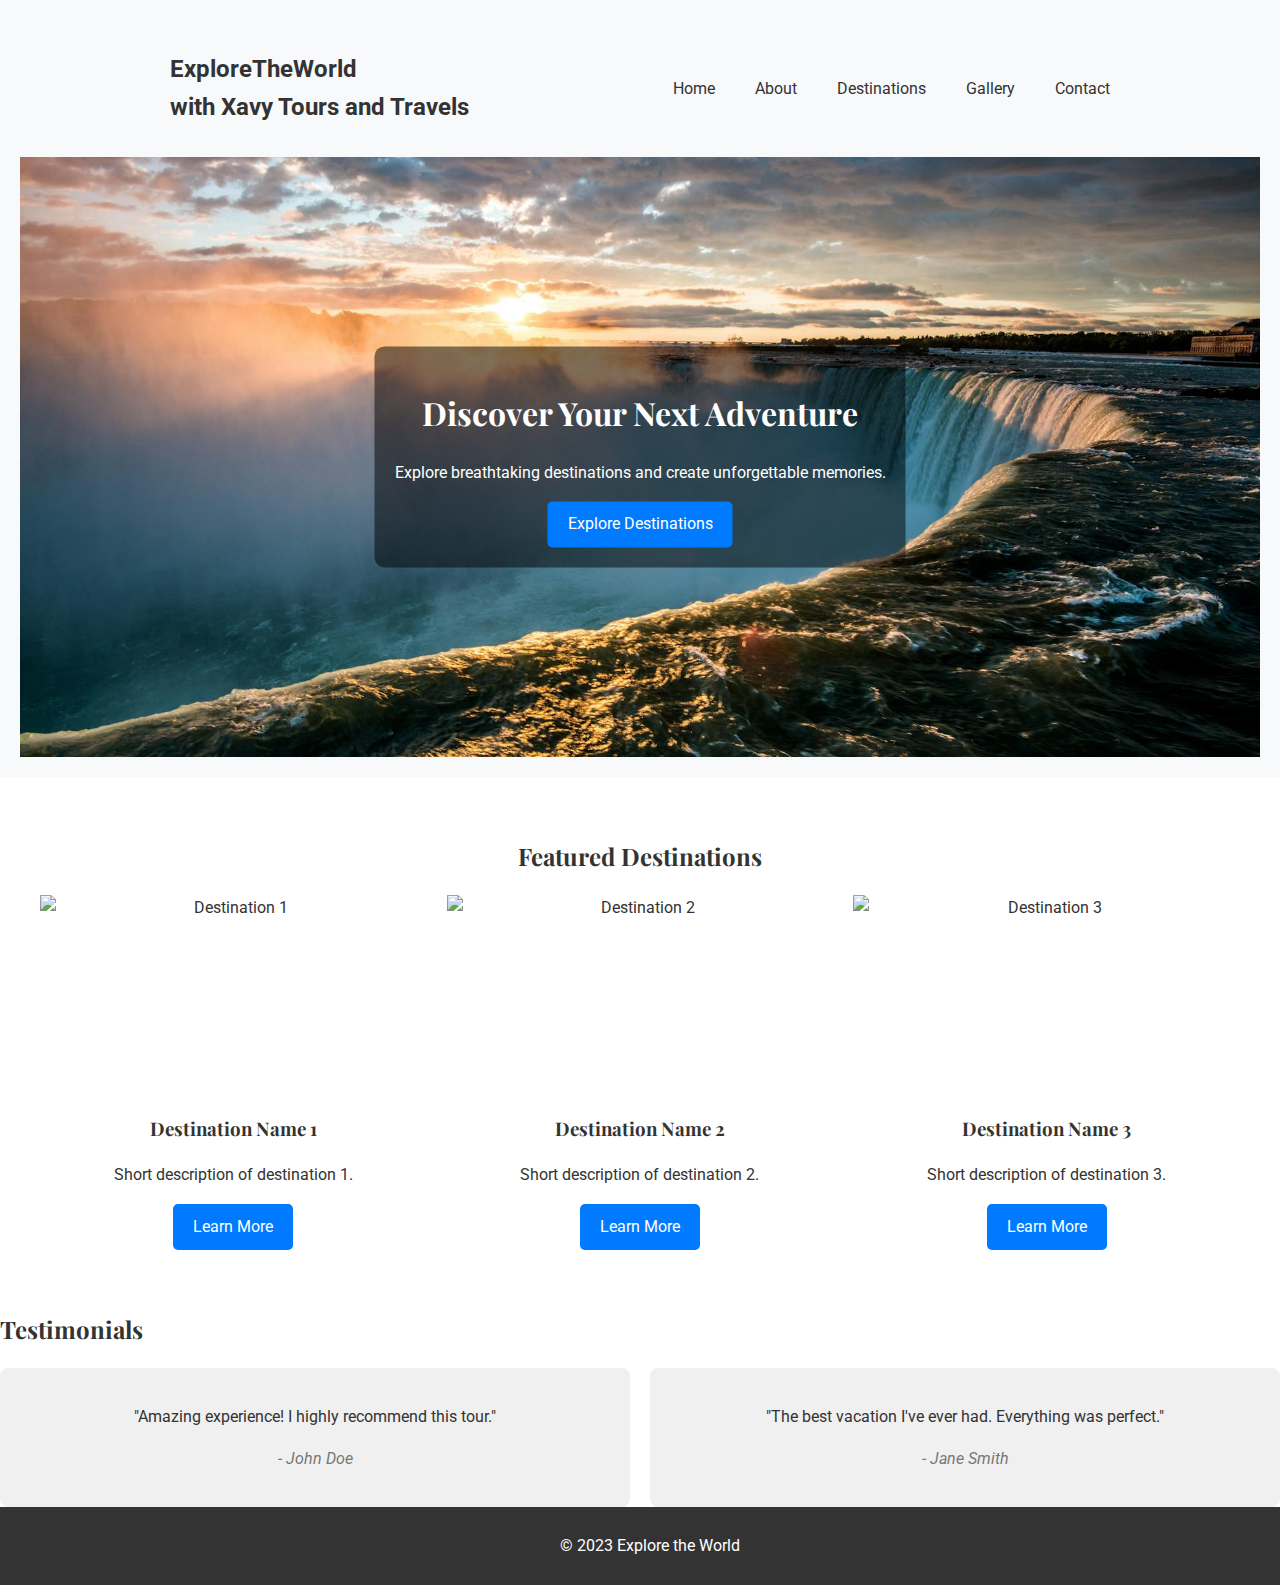
==== index.html @ eecb1998 "Update index.html" ====
<!DOCTYPE html>
<html lang="en">
<head>
    <meta charset="UTF-8">
    <meta name="viewport" content="width=device-width, initial-scale=1.0">
    <title>Explore the World - Tourism Website</title>
    <link rel="stylesheet" href="styles/style.css">
    <link rel="preconnect" href="https://fonts.googleapis.com">
    <link rel="preconnect" href="https://fonts.gstatic.com" crossorigin>
    <link href="https://fonts.googleapis.com/css2?family=Playfair+Display:wght@400;700&family=Roboto:wght@400;700&display=swap" rel="stylesheet">
</head>
<body>

    <header>
        <nav>
            <div class="logo">
                <a href="index.html">ExploreTheWorld
                <br> <span>with Xavy Tours and Travels</span>
                </a>
            </div>
            <div class="menu-toggle">
               <span></span>
               <span></span>
               <span></span>
             </div>
            <ul>
                <li><a href="index.html">Home</a></li>
                <li><a href="about.html">About</a></li>
                <li><a href="destinations.html">Destinations</a></li>
                <li><a href="gallery.html">Gallery</a></li>
                <li><a href="contact.html">Contact</a></li>
            </ul>
        </nav>
        <div class="hero">
            <img src="images/pexels-sergey-pesterev-69811391-14578422.jpg" alt="Hero Image" class="hero-image"> <div class="hero-content">
                <h1>Discover Your Next Adventure</h1>
                <p>Explore breathtaking destinations and create unforgettable memories.</p>
                <a href="#featured-destinations" class="btn">Explore Destinations</a>
            </div>
        </div>
    </header>

    <main>
        <section id="featured-destinations" class="featured-destinations">
            <h2>Featured Destinations</h2>
            <div class="destination-grid">
                <div class="destination">
                    <img src="images/destination1.jpg" alt="Destination 1"> <h3>Destination Name 1</h3> <p>Short description of destination 1.</p> <a href="#" class="btn">Learn More</a>
                </div>
                <div class="destination">
                    <img src="images/destination2.jpg" alt="Destination 2"> <h3>Destination Name 2</h3> <p>Short description of destination 2.</p> <a href="#" class="btn">Learn More</a>
                </div>
                <div class="destination">
                    <img src="images/destination3.jpg" alt="Destination 3"> <h3>Destination Name 3</h3> <p>Short description of destination 3.</p> <a href="#" class="btn">Learn More</a>
                </div>
            </div>
        </section>

        <section class="testimonials">
          <h2>Testimonials</h2>
          <div class="testimonial-grid">
            <div class="testimonial">
              <p>"Amazing experience! I highly recommend this tour."</p>
              <p class="testimonial-author">- John Doe</p>
            </div>
            <div class="testimonial">
              <p>"The best vacation I've ever had. Everything was perfect."</p>
              <p class="testimonial-author">- Jane Smith</p>
            </div>
          </div>
        </section>
    </main>

    <footer>
        <p>&copy; 2023 Explore the World</p>
    </footer>
<script src="js/script.js"></script>
</body>
</html>
---- styles/style.css ----
/* Basic resets and general styles */
body {
    font-family: 'Roboto', sans-serif; /* Use your chosen font */
    margin: 0;
    line-height: 1.6;
    color: #333;
}

h1, h2, h3 {
    font-family: 'Playfair Display', serif; /* Use a heading font */
    font-weight: 700;
}

img {
    max-width: 100%;
    display: block;
}

.btn {
    display: inline-block;
    padding: 10px 20px;
    background-color: #007bff; /* Example button color */
    color: #fff;
    text-decoration: none;
    border-radius: 5px;
}

/* Header and Navigation */
header {
    background: #f8f9fa;
    padding: 20px;
}
nav {
    display: flex;
    justify-content: space-between;
    align-items: center;
    padding: 20px;
    max-width: 960px;
    margin: 0 auto;
    position: relative;
    z-index: 10; /* Ensure nav is above other elements */
}

.menu-toggle {
    display: none;
    cursor: pointer;
    font-size: 1.5em;
    padding: 10px;
    position: absolute;
    top: 20px; /* Increased top margin */
    right: 20px; /* Increased right margin */
    z-index: 11;
    background-color: rgba(255, 255, 255, 0.5); /* Add a background for better visibility */
    border-radius: 5px; /* Add some border radius */
}
.logo a {
    font-size: 1.5em;
    font-weight: bold;
    text-decoration: none;
    color: #333;
}
nav ul {
    list-style: none;
    padding: 0;
    margin: 0;
    display: flex;
}
nav li {
    margin-left: 20px;
}
nav a {
    text-decoration: none;
    color: #333;
}

/* Hero Section */
.hero {
    position: relative;
    overflow: hidden; /* Prevent image overflow */
}

.hero-image {
    width: 100%;
    height: 600px;
    object-fit: cover;
}

.hero-content {
    position: absolute;
    top: 50%;
    left: 50%;
    transform: translate(-50%, -50%);
    color: white;
    text-align: center;
    background: rgba(0, 0, 0, 0.5); /* Semi-transparent background */
    padding: 20px;
    border-radius: 10px;
}

/* Featured Destinations */
.featured-destinations {
    padding: 40px;
    text-align: center;
}
.destination-grid {
    display: grid;
    grid-template-columns: repeat(auto-fit, minmax(300px, 1fr)); /* Responsive grid */
    gap: 20px;
    margin-top: 20px;
}
.destination img {
    height: 200px;
    object-fit: cover;
}
.testimonial-grid {
  display: grid;
  grid-template-columns: repeat(auto-fit, minmax(300px, 1fr));
  gap: 20px;
  margin-top: 20px;
}
.testimonial {
  background-color: #f0f0f0;
  padding: 20px;
  border-radius: 8px;
  text-align: center;
}

.testimonial-author {
  font-style: italic;
  margin-top: 10px;
  color: #777;
}

/* Footer */
footer {
    background-color: #333;
    color: #fff;
    text-align: center;
    padding: 10px;
    position: relative;
    bottom: 0;
    width: 100%;
}
/* About Page Styles */
.about-hero {
    position: relative;
    overflow: hidden;
}

.about-hero img {
    width: 100%;
    height: 400px; /* Adjust height as needed */
    object-fit: cover;
}

.about-hero-content {
    position: absolute;
    top: 50%;
    left: 50%;
    transform: translate(-50%, -50%);
    color: white;
    text-align: center;
    background: rgba(0, 0, 0, 0.5);
    padding: 20px;
    border-radius: 10px;
    width: 100%;
}
.about-content {
    padding: 40px;
    max-width: 960px;
    margin: 0 auto;
}

.about-section {
    margin-bottom: 30px;
}

.about-section h2 {
    margin-bottom: 15px;
}

.about-section ul {
    list-style-type: disc; /* Use bullet points for lists */
    padding-left: 20px;
}
.team-grid {
  display: grid;
  grid-template-columns: repeat(auto-fit, minmax(250px, 1fr));
  gap: 20px;
}

.team-member {
  text-align: center;
  border: 1px solid #ddd;
  padding: 20px;
  border-radius: 8px;
}

.team-member img {
  width: 150px;
  height: 150px;
  border-radius: 50%;
  object-fit: cover;
  margin-bottom: 10px;
}

/* Destinations Page Styles */
.destinations-hero {
  position: relative;
  overflow: hidden;
}

.destinations-hero img {
  width: 100%;
  height: 400px;
  object-fit: cover;
}

.destinations-hero-content {
  position: absolute;
  top: 50%;
  left: 50%;
  transform: translate(-50%, -50%);
  color: white;
}
    /* Navigation Styles */
nav {
    display: flex;
    justify-content: space-between;
    align-items: center;
    padding: 20px;
    max-width: 960px;
    margin: 0 auto;
    position: relative; /* Needed for positioning the menu button */
}

.logo a {
    font-size: 1.5em;
    font-weight: bold;
    text-decoration: none;
    color: #333;
}

nav ul {
    list-style: none;
    padding: 0;
    margin: 0;
    display: flex;
}

nav li {
    margin-left: 20px;
}

nav a {
    text-decoration: none;
    color: #333;
    display: block; /* Important for touch targets on mobile */
    padding: 10px; /* Add some padding for touch targets */
}

/* Mobile Navigation Styles */
.menu-toggle {
    display: none; /* Hide the menu button by default on larger screens */
    cursor: pointer;
    font-size: 1.5em;
    padding: 10px;
    position: absolute;
    top: 10px;
    right: 10px;
}

/* Style the hamburger icon (you can use an image or create it with CSS) */
.menu-toggle span {
  display: block;
  width: 25px;
  height: 3px;
  background-color: #333;
  margin: 5px auto;
}

@media (max-width: 768px) { /* Adjust breakpoint as needed */
    nav ul {
        display: none; /* Hide the full menu on smaller screens */
        flex-direction: column; /* Stack the menu items vertically */
        position: absolute;
        top: 60px; /* Adjust as needed */
        left: 0;
        width: 100%;
        background-color: #f8f9fa; /* Match header background */
        box-shadow: 0 2px 4px rgba(0, 0, 0, 0.1); /* Add a subtle shadow */
        text-align: center;
    }

    nav li {
        margin: 0;
        border-bottom: 1px solid #ddd; /* Add separators between list items */
    }

    .menu-toggle {
        display: block; /* Show the menu button on smaller screens */
    }

    nav ul.active { /* Show the menu when the button is clicked */
        display: flex;
    }
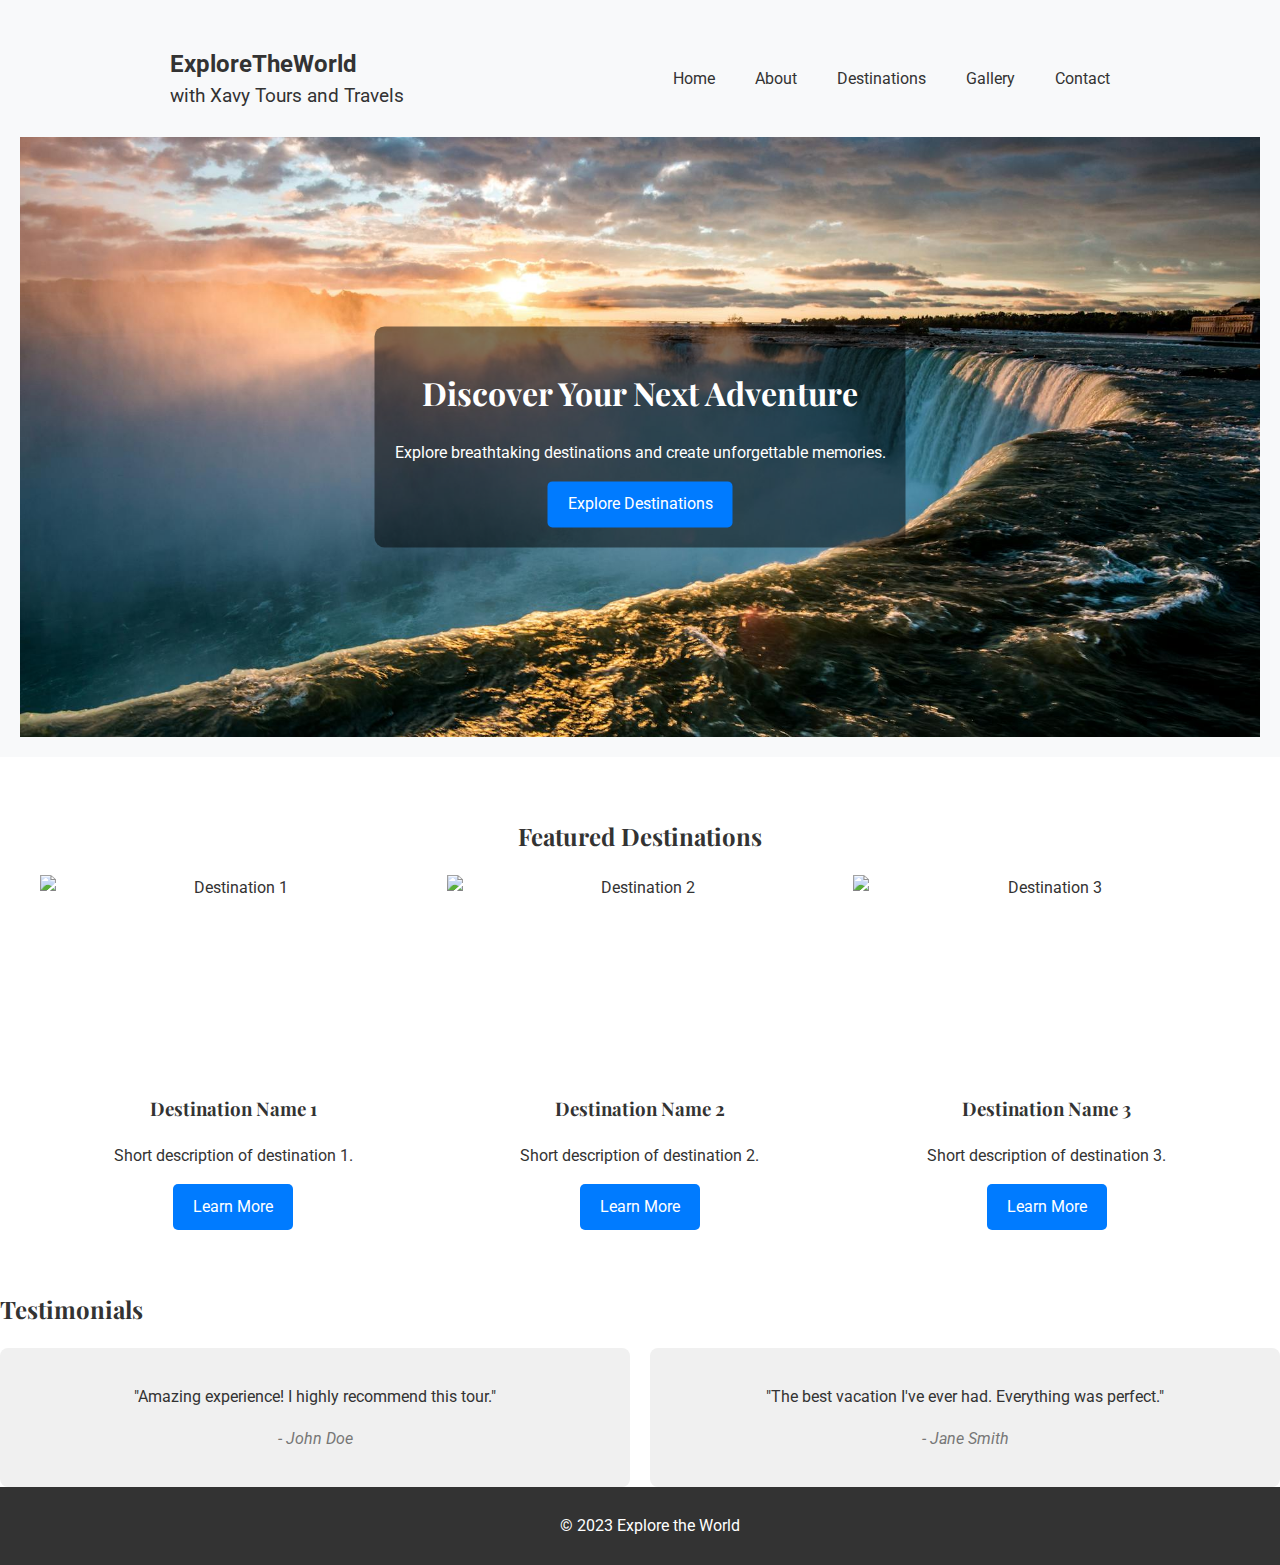
==== commit b5923fcc: "Update index.html" ====
--- a/index.html
+++ b/index.html
@@ -15,7 +15,7 @@
         <nav>
             <div class="logo">
                 <a href="index.html">ExploreTheWorld
-                <br> <span>with Xavy Tours and Travels</span>
+                <br> <span class="logo-subtitle">with Xavy Tours and Travels</span>
                 </a>
             </div>
             <div class="menu-toggle">
--- a/styles/style.css
+++ b/styles/style.css
@@ -56,8 +56,16 @@
 .logo a {
     font-size: 1.5em;
     font-weight: bold;
-    text-decoration: none;
-    color: #333;
+    color: #333;
+    text-decoration: none;
+    display: block;
+    line-height: 1.2;
+}
+.logo-subtitle {
+    font-size: 0.8em;
+    font-weight: normal;
+    display: block;
+    margin-top: 5px;
 }
 nav ul {
     list-style: none;
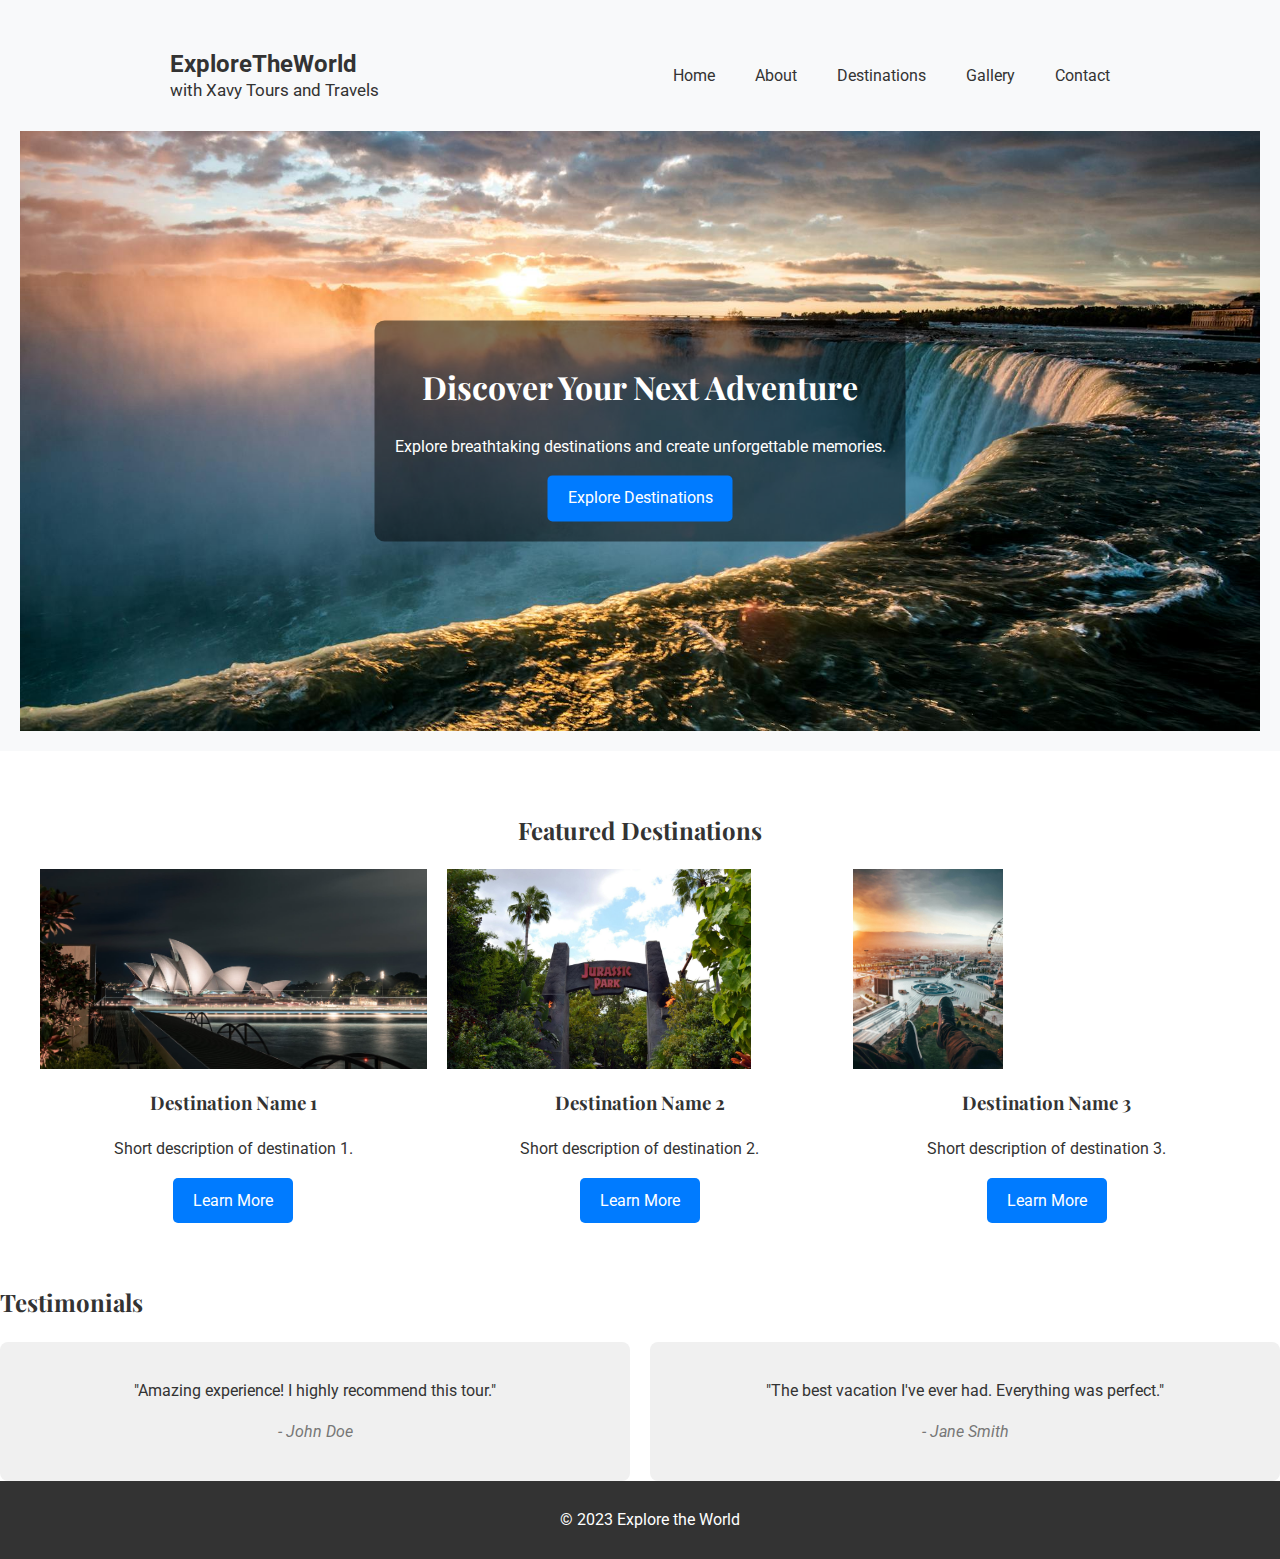
==== commit 3ad11067: "Update index.html" ====
--- a/index.html
+++ b/index.html
@@ -45,13 +45,13 @@
             <h2>Featured Destinations</h2>
             <div class="destination-grid">
                 <div class="destination">
-                    <img src="images/destination1.jpg" alt="Destination 1"> <h3>Destination Name 1</h3> <p>Short description of destination 1.</p> <a href="#" class="btn">Learn More</a>
+                    <img src="images/pexels-ben-mack-5707648.jpg" alt="Destination 1"> <h3>Destination Name 1</h3> <p>Short description of destination 1.</p> <a href="#" class="btn">Learn More</a>
                 </div>
                 <div class="destination">
-                    <img src="images/destination2.jpg" alt="Destination 2"> <h3>Destination Name 2</h3> <p>Short description of destination 2.</p> <a href="#" class="btn">Learn More</a>
+                    <img src="images/pexels-harwood4-1369466.jpg" alt="Destination 2"> <h3>Destination Name 2</h3> <p>Short description of destination 2.</p> <a href="#" class="btn">Learn More</a>
                 </div>
                 <div class="destination">
-                    <img src="images/destination3.jpg" alt="Destination 3"> <h3>Destination Name 3</h3> <p>Short description of destination 3.</p> <a href="#" class="btn">Learn More</a>
+                    <img src="images/pexels-sulimansallehi-2162891.jpg" alt="Destination 3"> <h3>Destination Name 3</h3> <p>Short description of destination 3.</p> <a href="#" class="btn">Learn More</a>
                 </div>
             </div>
         </section>
--- a/styles/style.css
+++ b/styles/style.css
@@ -61,11 +61,11 @@
     display: block;
     line-height: 1.2;
 }
-.logo-subtitle {
-    font-size: 0.8em;
+.logo a .logo-subtitle {
+    font-size: 0.7em;
     font-weight: normal;
+    margin-top: 0.1em;
     display: block;
-    margin-top: 5px;
 }
 nav ul {
     list-style: none;
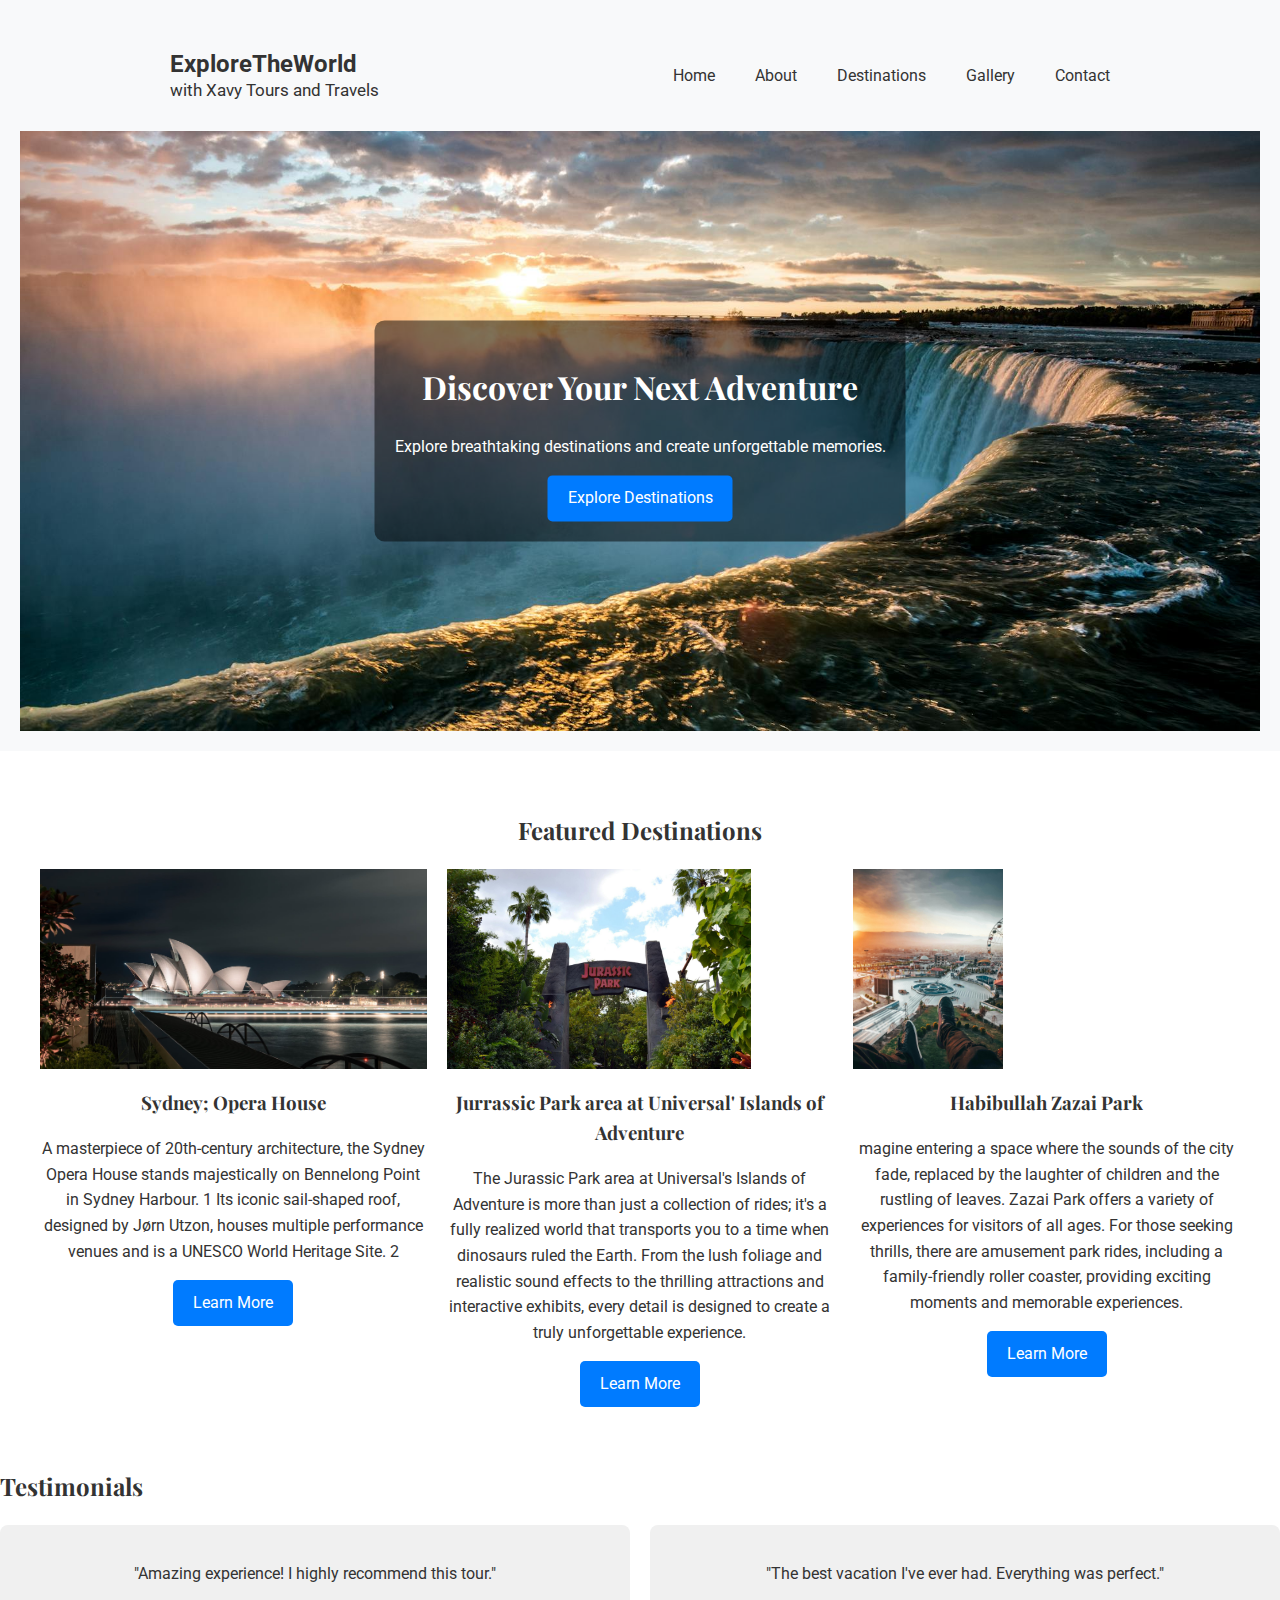
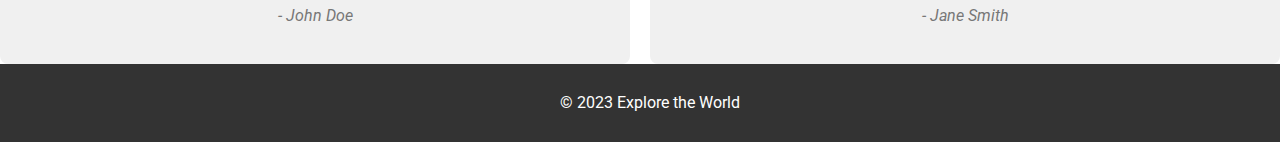
==== commit 61c05cdb: "Update index.html" ====
--- a/index.html
+++ b/index.html
@@ -45,13 +45,16 @@
             <h2>Featured Destinations</h2>
             <div class="destination-grid">
                 <div class="destination">
-                    <img src="images/pexels-ben-mack-5707648.jpg" alt="Destination 1"> <h3>Destination Name 1</h3> <p>Short description of destination 1.</p> <a href="#" class="btn">Learn More</a>
+                    <img src="images/pexels-ben-mack-5707648.jpg" alt="Destination 1"> <h3>Sydney; Opera House</h3> 
+                    <p>A masterpiece of 20th-century architecture, the Sydney Opera House stands majestically on Bennelong Point in Sydney Harbour. 1 Its iconic sail-shaped roof, designed by Jørn Utzon, houses multiple performance venues and is a UNESCO World Heritage Site. 2   </p> <a href="#" class="btn">Learn More</a>
                 </div>
                 <div class="destination">
-                    <img src="images/pexels-harwood4-1369466.jpg" alt="Destination 2"> <h3>Destination Name 2</h3> <p>Short description of destination 2.</p> <a href="#" class="btn">Learn More</a>
+                    <img src="images/pexels-harwood4-1369466.jpg" alt="Destination 2"> <h3>Jurrassic Park area at Universal' Islands of Adventure</h3> 
+                    <p>The Jurassic Park area at Universal's Islands of Adventure is more than just a collection of rides; it's a fully realized world that transports you to a time when dinosaurs ruled the Earth. From the lush foliage and realistic sound effects to the thrilling attractions and interactive exhibits, every detail is designed to create a truly unforgettable experience.</p> <a href="#" class="btn">Learn More</a>
                 </div>
                 <div class="destination">
-                    <img src="images/pexels-sulimansallehi-2162891.jpg" alt="Destination 3"> <h3>Destination Name 3</h3> <p>Short description of destination 3.</p> <a href="#" class="btn">Learn More</a>
+                    <img src="images/pexels-sulimansallehi-2162891.jpg" alt="Destination 3"> <h3>Habibullah Zazai Park</h3>
+                    <p>magine entering a space where the sounds of the city fade, replaced by the laughter of children and the rustling of leaves. Zazai Park offers a variety of experiences for visitors of all ages. For those seeking thrills, there are amusement park rides, including a family-friendly roller coaster, providing exciting moments and memorable experiences.</p> <a href="#" class="btn">Learn More</a>
                 </div>
             </div>
         </section>
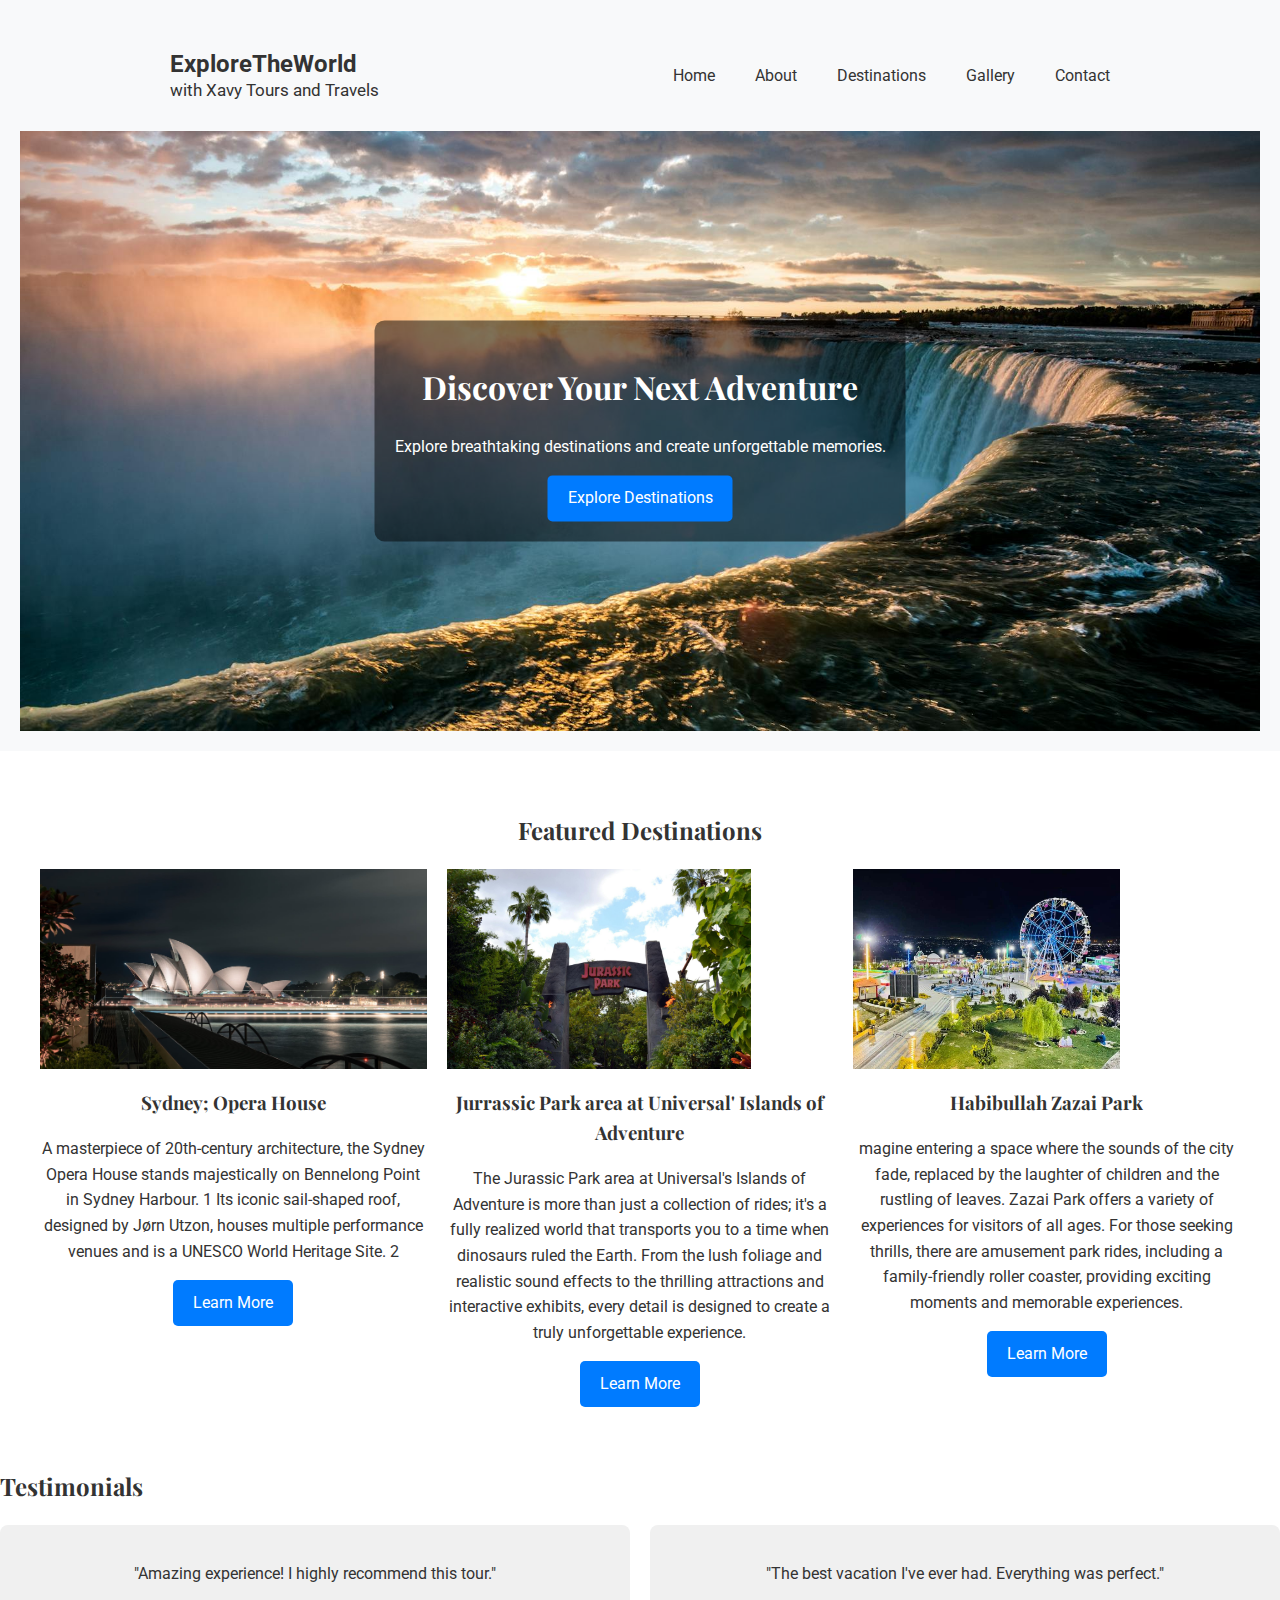
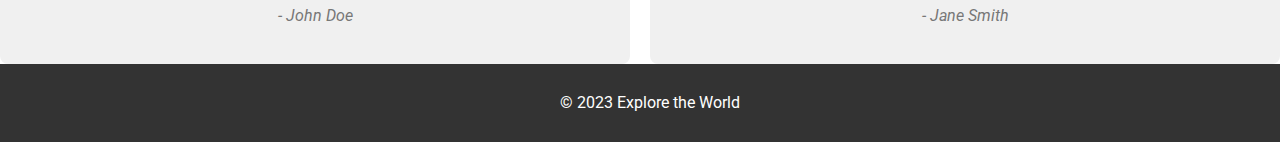
==== commit 85b795df: "Update index.html" ====
--- a/index.html
+++ b/index.html
@@ -53,7 +53,7 @@
                     <p>The Jurassic Park area at Universal's Islands of Adventure is more than just a collection of rides; it's a fully realized world that transports you to a time when dinosaurs ruled the Earth. From the lush foliage and realistic sound effects to the thrilling attractions and interactive exhibits, every detail is designed to create a truly unforgettable experience.</p> <a href="#" class="btn">Learn More</a>
                 </div>
                 <div class="destination">
-                    <img src="images/pexels-sulimansallehi-2162891.jpg" alt="Destination 3"> <h3>Habibullah Zazai Park</h3>
+                    <img src="images/Zazai Park (3).jpg" alt="Destination 3"> <h3>Habibullah Zazai Park</h3>
                     <p>magine entering a space where the sounds of the city fade, replaced by the laughter of children and the rustling of leaves. Zazai Park offers a variety of experiences for visitors of all ages. For those seeking thrills, there are amusement park rides, including a family-friendly roller coaster, providing exciting moments and memorable experiences.</p> <a href="#" class="btn">Learn More</a>
                 </div>
             </div>
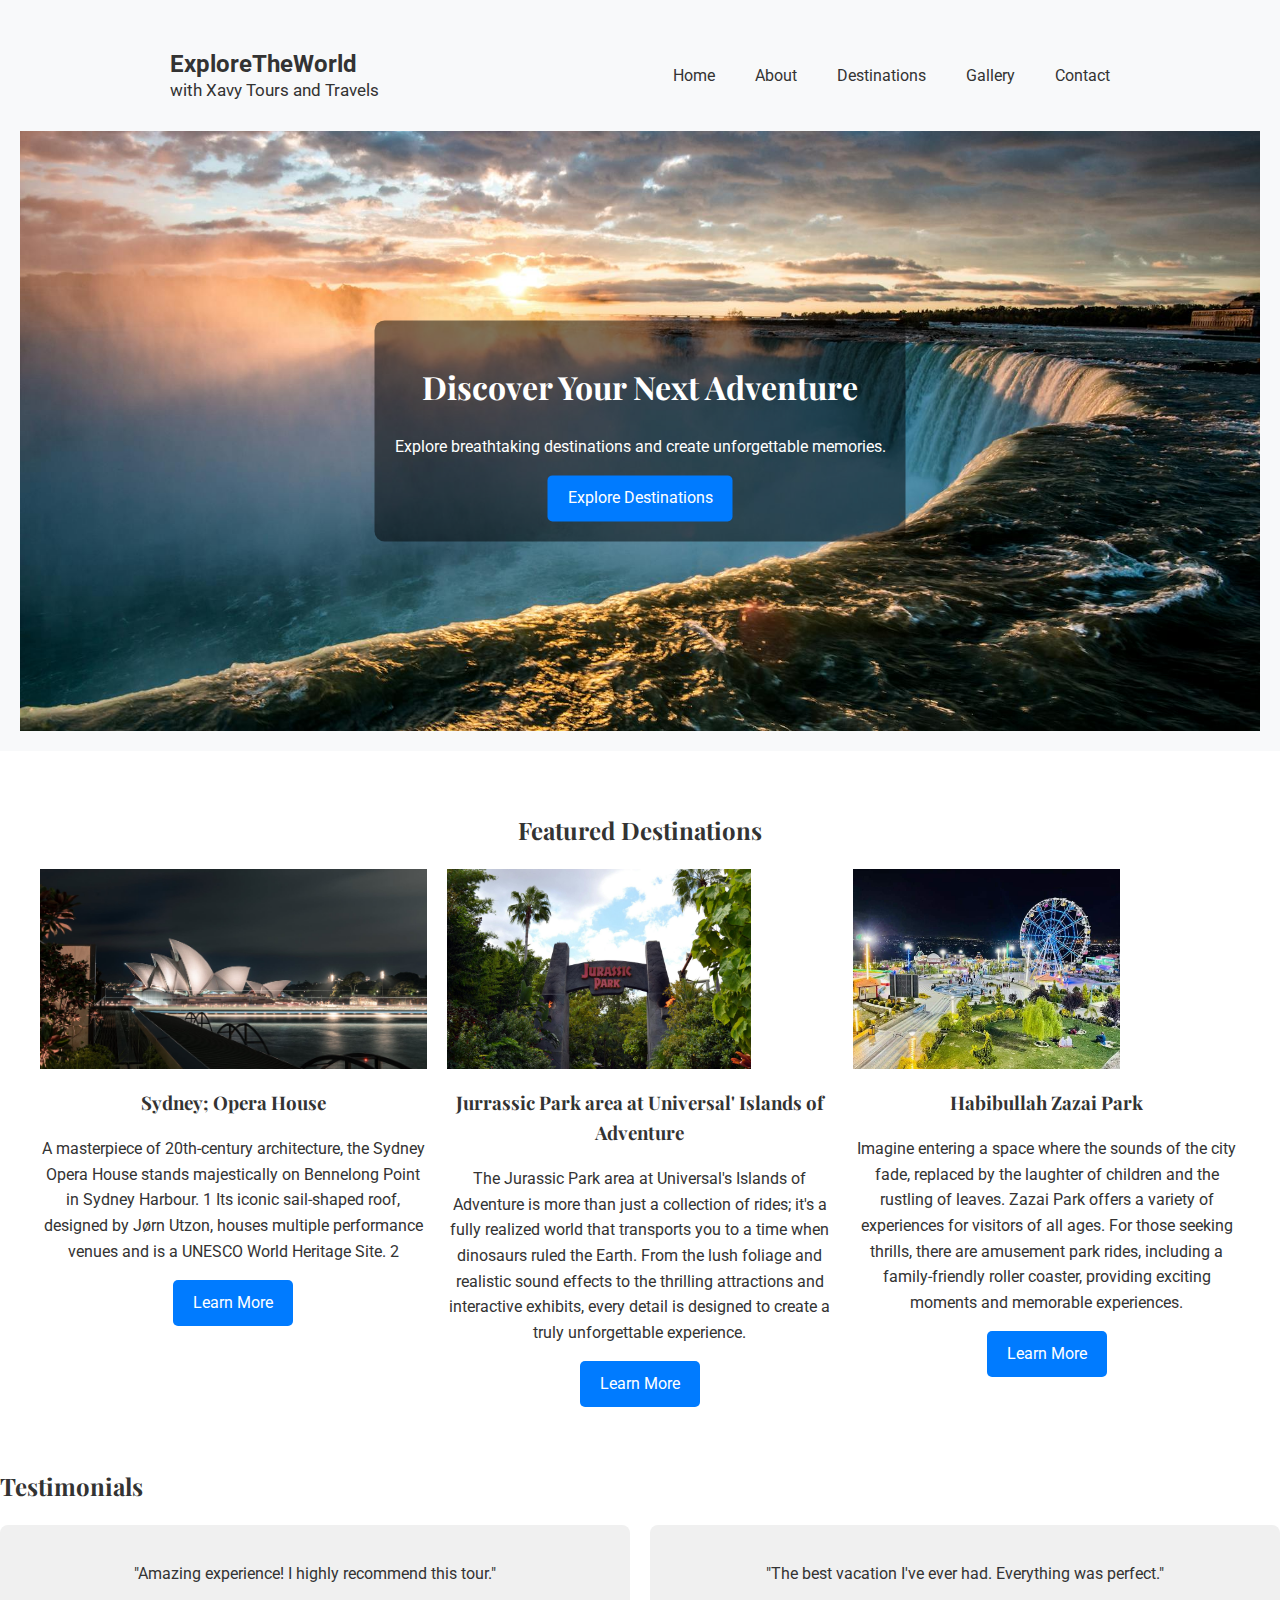
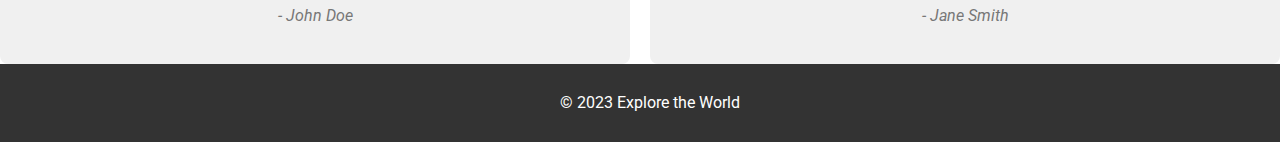
==== commit f73714e2: "Update index.html" ====
--- a/index.html
+++ b/index.html
@@ -54,7 +54,7 @@
                 </div>
                 <div class="destination">
                     <img src="images/Zazai Park (3).jpg" alt="Destination 3"> <h3>Habibullah Zazai Park</h3>
-                    <p>magine entering a space where the sounds of the city fade, replaced by the laughter of children and the rustling of leaves. Zazai Park offers a variety of experiences for visitors of all ages. For those seeking thrills, there are amusement park rides, including a family-friendly roller coaster, providing exciting moments and memorable experiences.</p> <a href="#" class="btn">Learn More</a>
+                    <p>Imagine entering a space where the sounds of the city fade, replaced by the laughter of children and the rustling of leaves. Zazai Park offers a variety of experiences for visitors of all ages. For those seeking thrills, there are amusement park rides, including a family-friendly roller coaster, providing exciting moments and memorable experiences.</p> <a href="#" class="btn">Learn More</a>
                 </div>
             </div>
         </section>
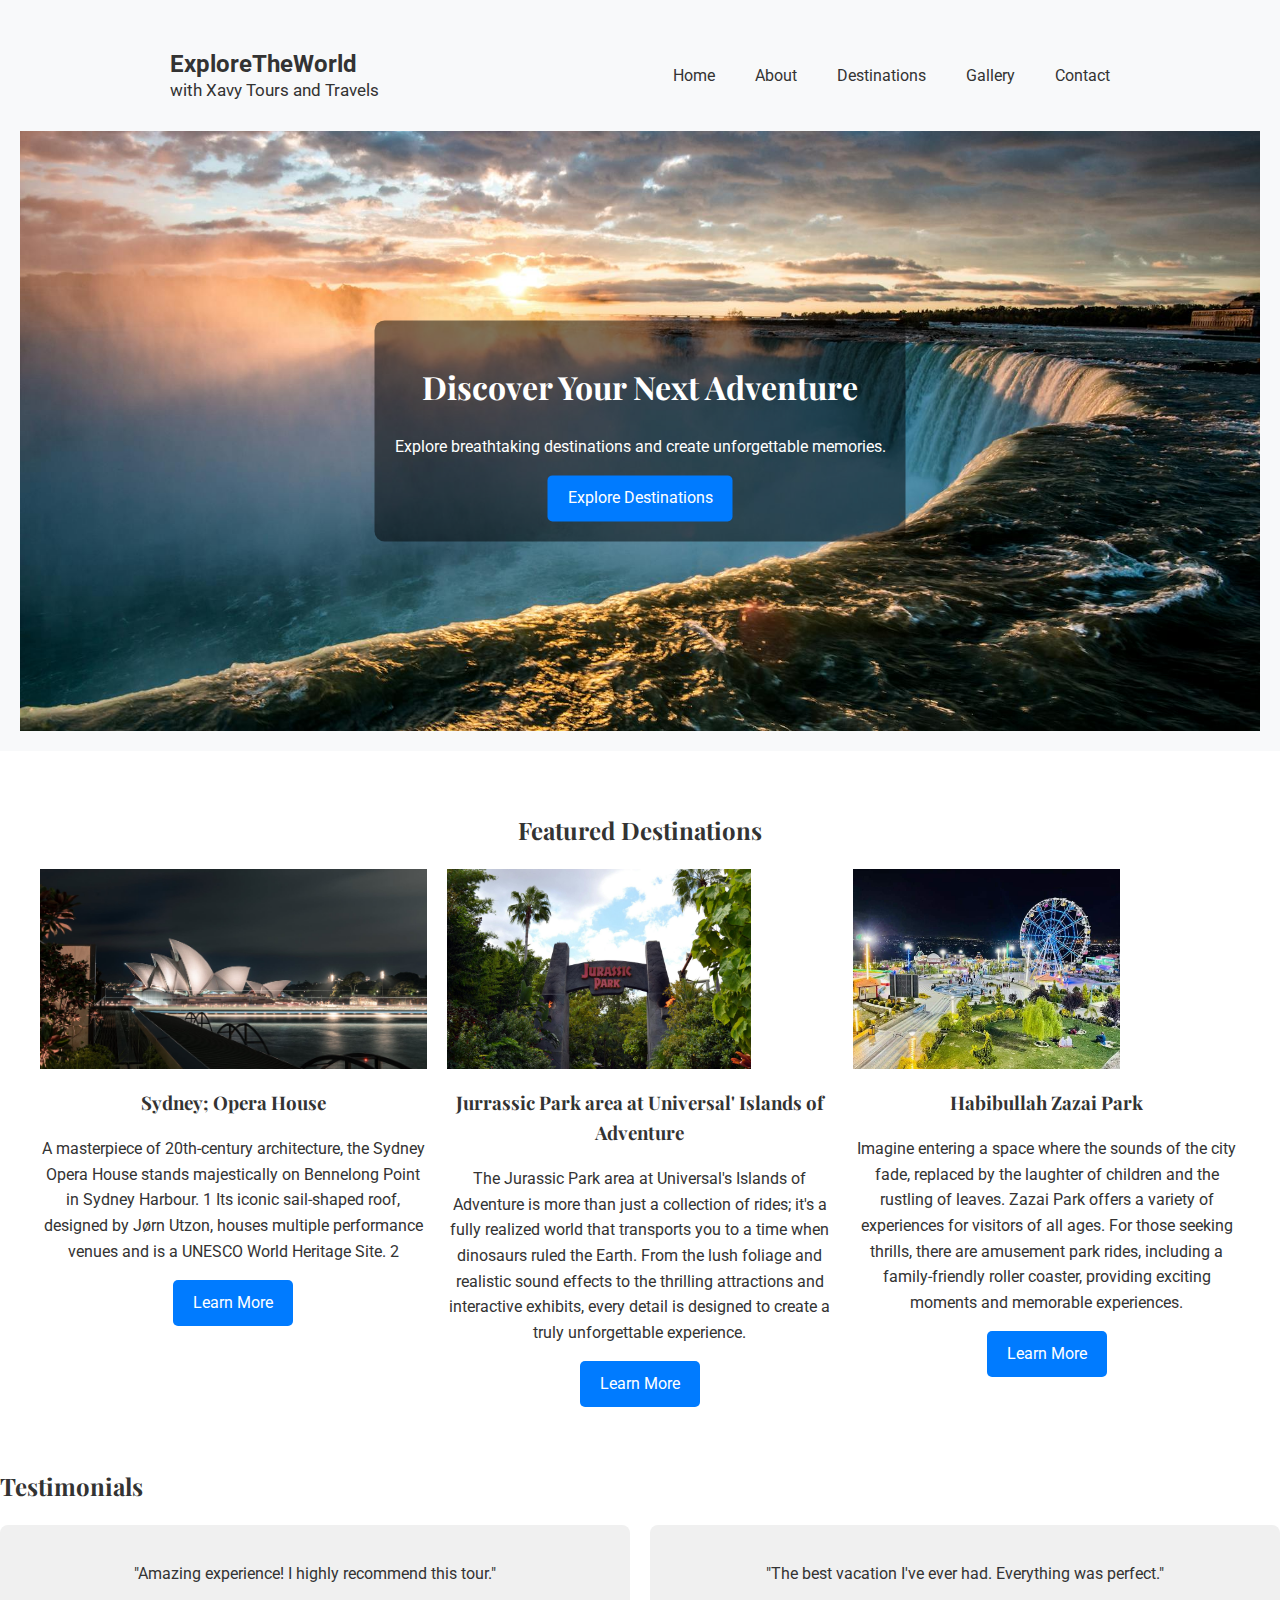
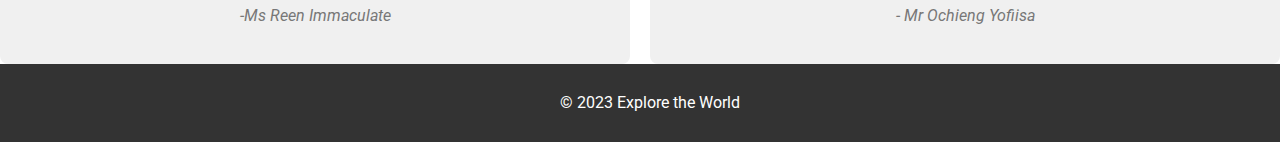
==== commit b95ad39a: "Update index.html" ====
--- a/index.html
+++ b/index.html
@@ -64,11 +64,11 @@
           <div class="testimonial-grid">
             <div class="testimonial">
               <p>"Amazing experience! I highly recommend this tour."</p>
-              <p class="testimonial-author">- John Doe</p>
+              <p class="testimonial-author">-Ms Reen Immaculate</p>
             </div>
             <div class="testimonial">
               <p>"The best vacation I've ever had. Everything was perfect."</p>
-              <p class="testimonial-author">- Jane Smith</p>
+              <p class="testimonial-author">- Mr Ochieng Yofiisa</p>
             </div>
           </div>
         </section>
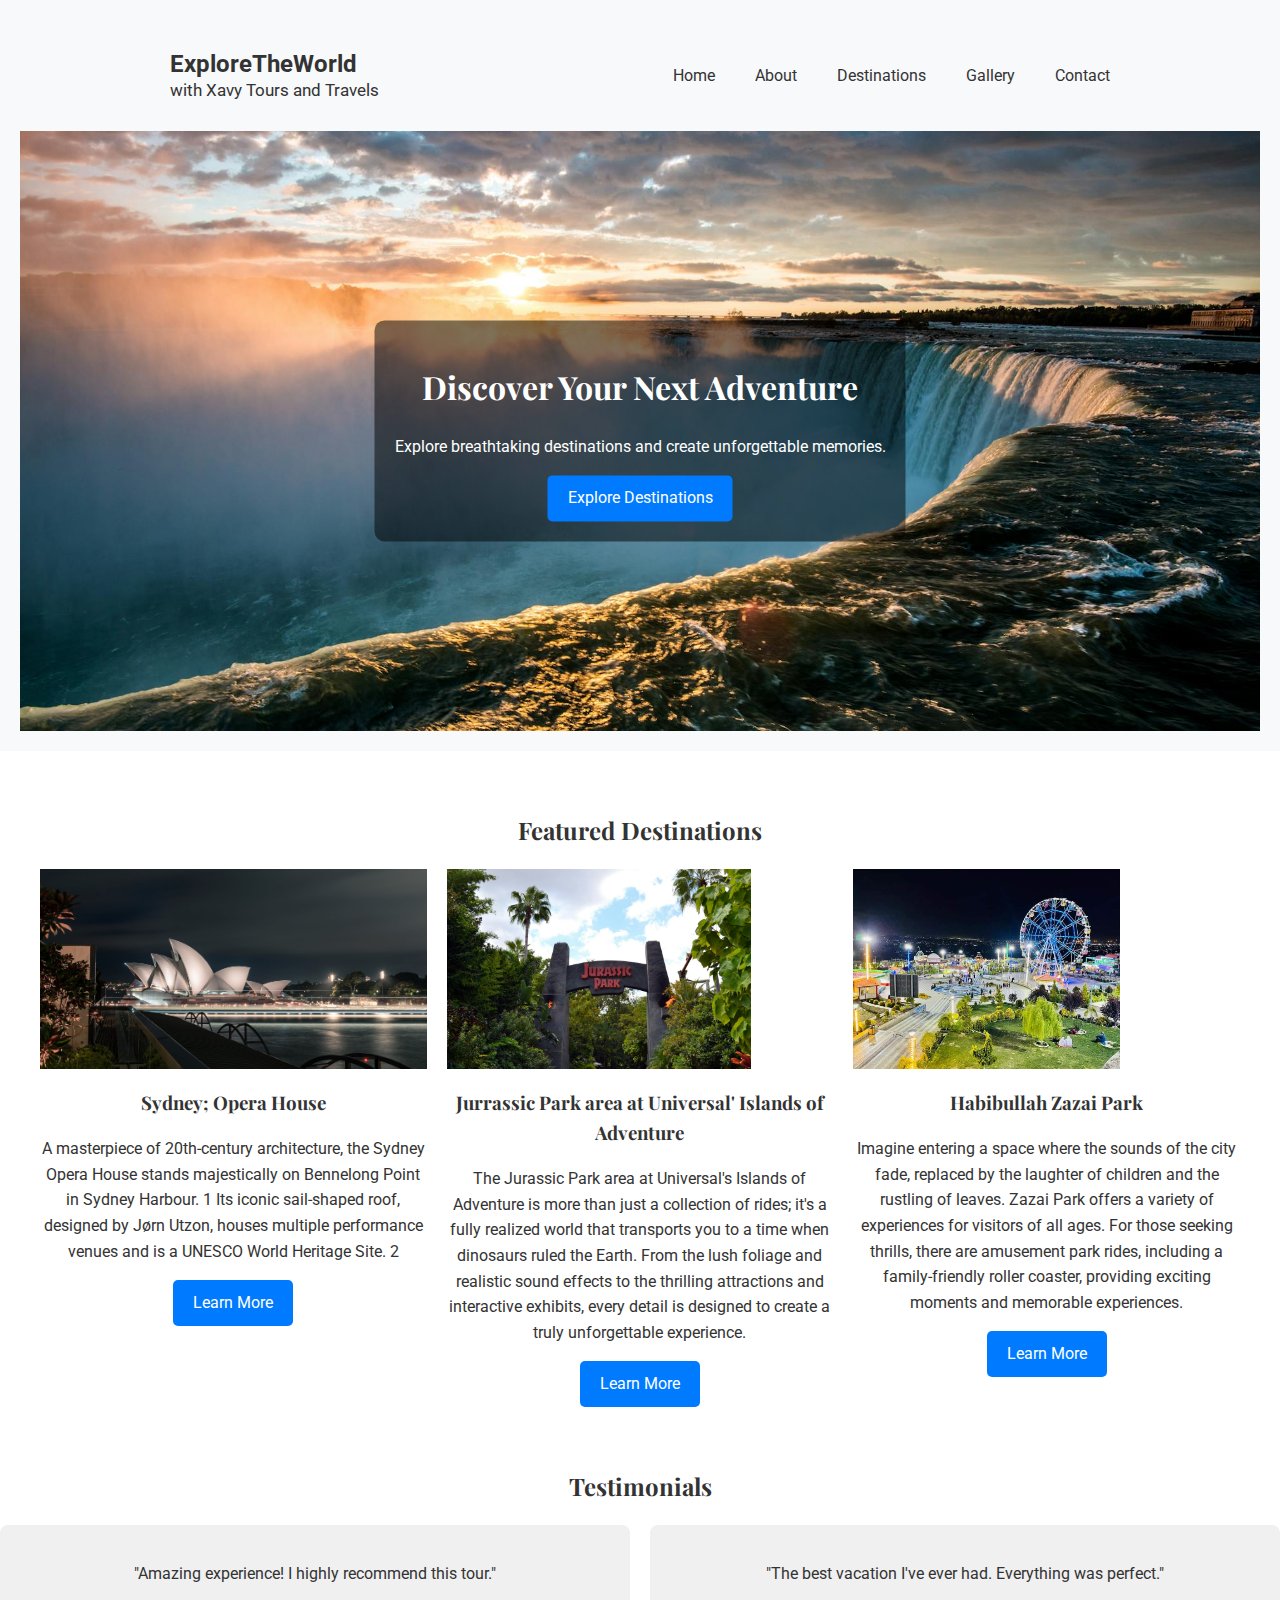
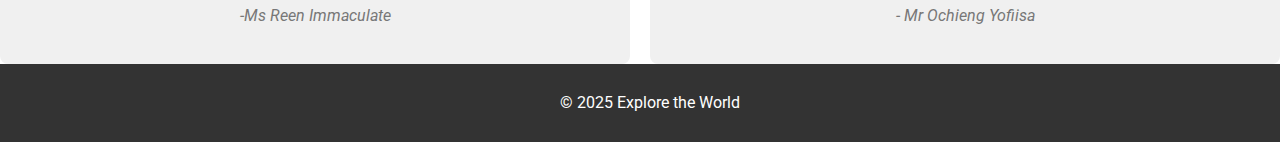
==== commit 93b4b8cd: "Update index.html" ====
--- a/index.html
+++ b/index.html
@@ -75,7 +75,7 @@
     </main>
 
     <footer>
-        <p>&copy; 2023 Explore the World</p>
+        <p>&copy; 2025 Explore the World</p>
     </footer>
 <script src="js/script.js"></script>
 </body>
--- a/styles/style.css
+++ b/styles/style.css
@@ -119,6 +119,10 @@
 .destination img {
     height: 200px;
     object-fit: cover;
+}
+.testimonials h2 {
+    text-align: center;
+    margin-bottom: 20px; /* Add some space below the heading */
 }
 .testimonial-grid {
   display: grid;
